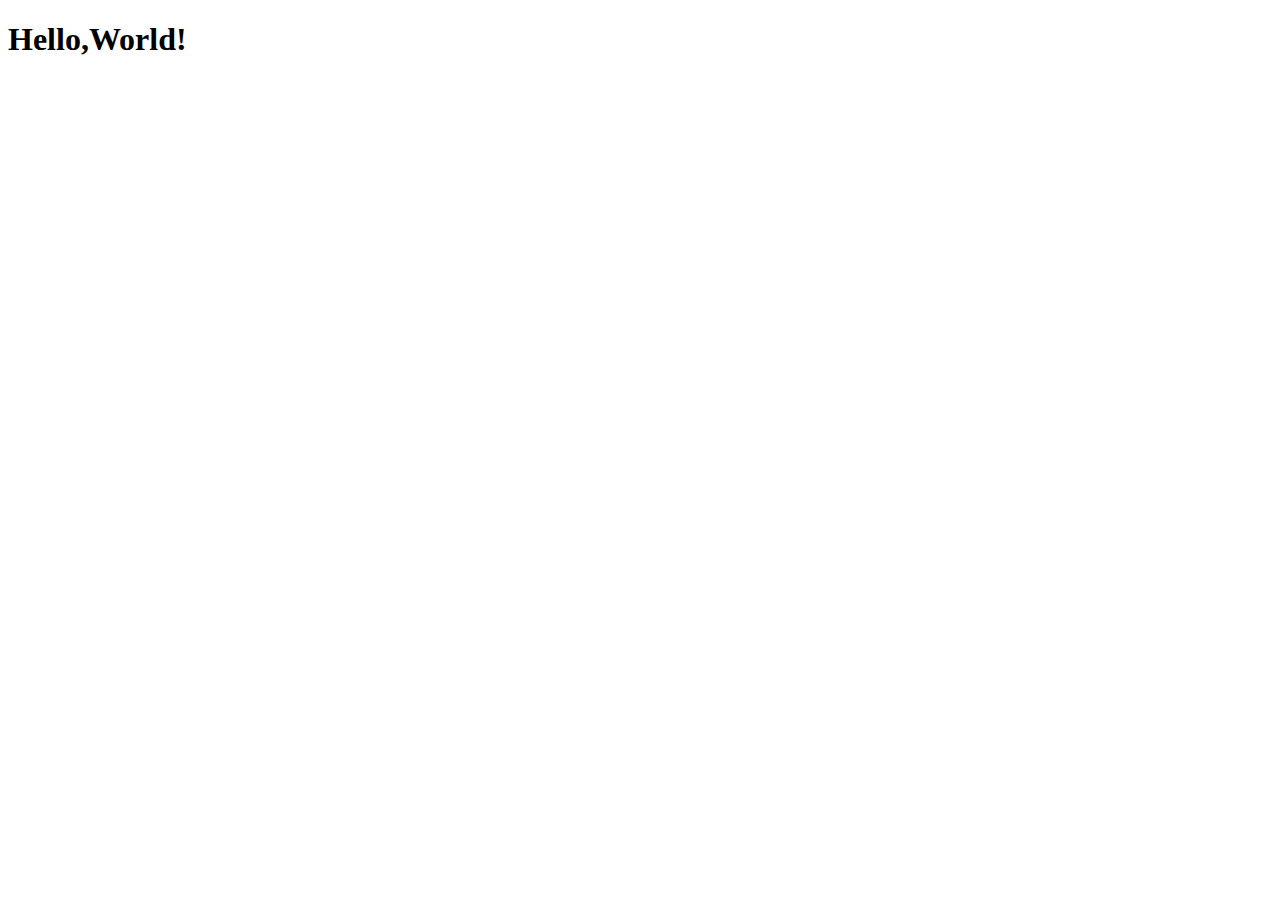
==== index.html @ 3d67f217 "first commit" ====
<!DOCTYPE html>
<html lang="ja">
  <head>
    <meta charset="UTF-8" />
    <meta name="viewport" content="width=device-width, initial-scale=1.0" />
    <title>Sample</title>
  </head>
  <body>
    <h1>Hello,World!</h1>
  </body>
</html>
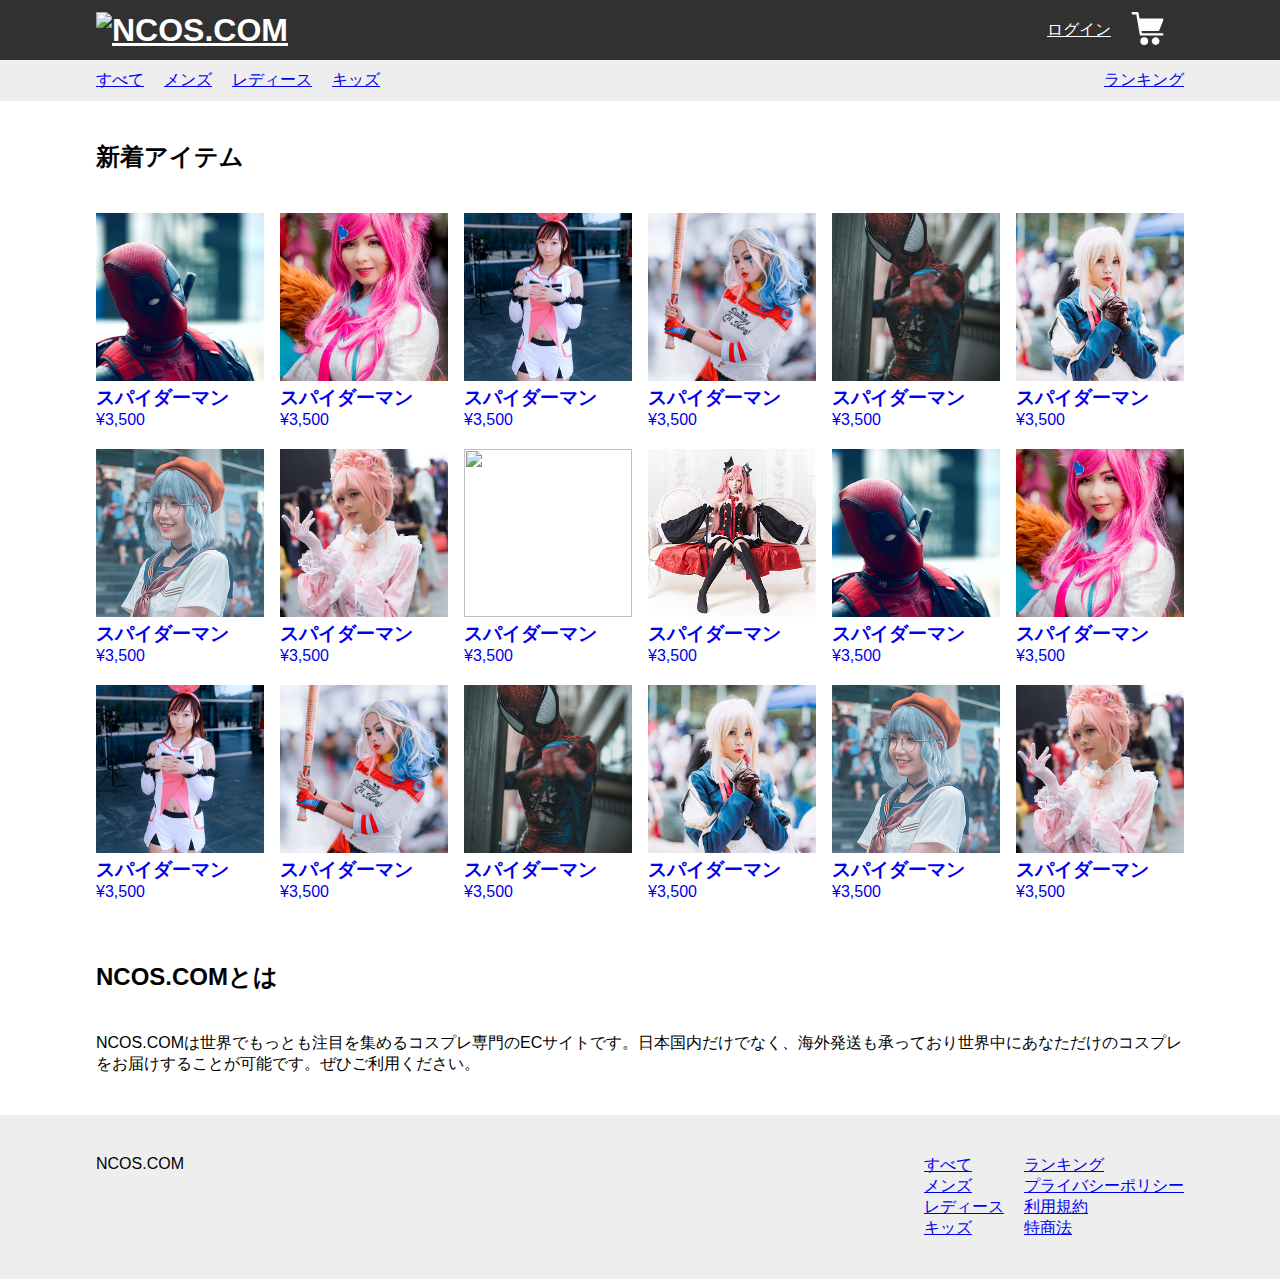
==== commit d8c6c2bf: "ブラッシュアップ" ====
--- a/index.html
+++ b/index.html
@@ -3,9 +3,193 @@
   <head>
     <meta charset="UTF-8" />
     <meta name="viewport" content="width=device-width, initial-scale=1.0" />
-    <title>Sample</title>
+    <link rel="stylesheet" href="./css/ress.min.css" />
+    <link rel="stylesheet" href="style.css" />
+    <title>NCOS.COM</title>
   </head>
   <body>
-    <h1>Hello,World!</h1>
+    <header>
+      <div class="inner">
+        <h1>
+          <a href="index.html"
+            ><img src="./images/logo.svg" alt="NCOS.COM"
+          /></a>
+        </h1>
+        <div class="header-buttons">
+          <a href="#">ログイン</a>
+          <a href="#"
+            ><img src="./images/icon-cart.svg" alt="カート" width="33"
+          /></a>
+        </div>
+      </div>
+    </header>
+    <nav class="main-nav">
+      <div class="inner">
+        <ul class="main-nav-category">
+          <li><a href="#">すべて</a></li>
+          <li><a href="category.html">メンズ</a></li>
+          <li><a href="#">レディース</a></li>
+          <li><a href="#">キッズ</a></li>
+        </ul>
+        <a href="ranking.html">ランキング</a>
+      </div>
+    </nav>
+    <main>
+      <div class="inner"><h2>新着アイテム</h2></div>
+      <ul class="item-list">
+        <li>
+          <a href="item.html">
+            <img src="./images/1.jpg" width="168" height="168" />
+            <h3>スパイダーマン</h3>
+            <p>¥3,500</p>
+          </a>
+        </li>
+        <li>
+          <a href="#">
+            <img src="./images/2.jpg" width="168" height="168" />
+            <h3>スパイダーマン</h3>
+            <p>¥3,500</p>
+          </a>
+        </li>
+        <li>
+          <a href="#">
+            <img src="./images/3.jpg" width="168" height="168" />
+            <h3>スパイダーマン</h3>
+            <p>¥3,500</p>
+          </a>
+        </li>
+        <li>
+          <a href="#">
+            <img src="./images/4.jpg" width="168" height="168" />
+            <h3>スパイダーマン</h3>
+            <p>¥3,500</p>
+          </a>
+        </li>
+        <li>
+          <a href="#">
+            <img src="./images/5.jpg" width="168" height="168" />
+            <h3>スパイダーマン</h3>
+            <p>¥3,500</p>
+          </a>
+        </li>
+        <li>
+          <a href="#">
+            <img src="./images/6.jpg" width="168" height="168" />
+            <h3>スパイダーマン</h3>
+            <p>¥3,500</p>
+          </a>
+        </li>
+        <li>
+          <a href="#">
+            <img src="./images/7.jpg" width="168" height="168" />
+            <h3>スパイダーマン</h3>
+            <p>¥3,500</p>
+          </a>
+        </li>
+        <li>
+          <a href="#">
+            <img src="./images/8.jpg" width="168" height="168" />
+            <h3>スパイダーマン</h3>
+            <p>¥3,500</p>
+          </a>
+        </li>
+        <li>
+          <a href="#">
+            <img src="./images/9.jpg" width="168" height="168" />
+            <h3>スパイダーマン</h3>
+            <p>¥3,500</p>
+          </a>
+        </li>
+        <li>
+          <a href="#">
+            <img src="./images/10.jpg" width="168" height="168" />
+            <h3>スパイダーマン</h3>
+            <p>¥3,500</p>
+          </a>
+        </li>
+        <li>
+          <a href="item.html">
+            <img src="./images/1.jpg" width="168" height="168" />
+            <h3>スパイダーマン</h3>
+            <p>¥3,500</p>
+          </a>
+        </li>
+        <li>
+          <a href="#">
+            <img src="./images/2.jpg" width="168" height="168" />
+            <h3>スパイダーマン</h3>
+            <p>¥3,500</p>
+          </a>
+        </li>
+        <li>
+          <a href="#">
+            <img src="./images/3.jpg" width="168" height="168" />
+            <h3>スパイダーマン</h3>
+            <p>¥3,500</p>
+          </a>
+        </li>
+        <li>
+          <a href="#">
+            <img src="./images/4.jpg" width="168" height="168" />
+            <h3>スパイダーマン</h3>
+            <p>¥3,500</p>
+          </a>
+        </li>
+        <li>
+          <a href="#">
+            <img src="./images/5.jpg" width="168" height="168" />
+            <h3>スパイダーマン</h3>
+            <p>¥3,500</p>
+          </a>
+        </li>
+        <li>
+          <a href="#">
+            <img src="./images/6.jpg" width="168" height="168" />
+            <h3>スパイダーマン</h3>
+            <p>¥3,500</p>
+          </a>
+        </li>
+        <li>
+          <a href="#">
+            <img src="./images/7.jpg" width="168" height="168" />
+            <h3>スパイダーマン</h3>
+            <p>¥3,500</p>
+          </a>
+        </li>
+        <li>
+          <a href="#">
+            <img src="./images/8.jpg" width="168" height="168" />
+            <h3>スパイダーマン</h3>
+            <p>¥3,500</p>
+          </a>
+        </li>
+      </ul>
+
+      <article class="about">
+        <div class="inner">
+          <h2>NCOS.COMとは</h2>
+          <p>
+            NCOS.COMは世界でもっとも注目を集めるコスプレ専門のECサイトです。日本国内だけでなく、海外発送も承っており世界中にあなただけのコスプレをお届けすることが可能です。ぜひご利用ください。
+          </p>
+        </div>
+      </article>
+    </main>
+    <footer>
+      <div class="inner">
+        <div class="footer-logo">NCOS.COM</div>
+        <ul class="footer-nav">
+          <li><a href="#">すべて</a></li>
+          <li><a href="#">メンズ</a></li>
+          <li><a href="#">レディース</a></li>
+          <li><a href="#">キッズ</a></li>
+        </ul>
+        <ul class="footer-nav">
+          <li><a href="#">ランキング</a></li>
+          <li><a href="#">プライバシーポリシー</a></li>
+          <li><a href="#">利用規約</a></li>
+          <li><a href="#">特商法</a></li>
+        </ul>
+      </div>
+    </footer>
   </body>
 </html>
--- a/css/ress.min.css
+++ b/css/ress.min.css
@@ -0,0 +1,5 @@
+/*!
+ * ress.css • v2.0.4
+ * MIT License
+ * github.com/filipelinhares/ress
+ */html{box-sizing:border-box;-webkit-text-size-adjust:100%;word-break:normal;-moz-tab-size:4;tab-size:4}*,:after,:before{background-repeat:no-repeat;box-sizing:inherit}:after,:before{text-decoration:inherit;vertical-align:inherit}*{padding:0;margin:0}hr{overflow:visible;height:0}details,main{display:block}summary{display:list-item}small{font-size:80%}[hidden]{display:none}abbr[title]{border-bottom:none;text-decoration:underline;text-decoration:underline dotted}a{background-color:transparent}a:active,a:hover{outline-width:0}code,kbd,pre,samp{font-family:monospace,monospace}pre{font-size:1em}b,strong{font-weight:bolder}sub,sup{font-size:75%;line-height:0;position:relative;vertical-align:baseline}sub{bottom:-.25em}sup{top:-.5em}input{border-radius:0}[disabled]{cursor:default}[type=number]::-webkit-inner-spin-button,[type=number]::-webkit-outer-spin-button{height:auto}[type=search]{-webkit-appearance:textfield;outline-offset:-2px}[type=search]::-webkit-search-decoration{-webkit-appearance:none}textarea{overflow:auto;resize:vertical}button,input,optgroup,select,textarea{font:inherit}optgroup{font-weight:700}button{overflow:visible}button,select{text-transform:none}[role=button],[type=button],[type=reset],[type=submit],button{cursor:pointer;color:inherit}[type=button]::-moz-focus-inner,[type=reset]::-moz-focus-inner,[type=submit]::-moz-focus-inner,button::-moz-focus-inner{border-style:none;padding:0}[type=button]::-moz-focus-inner,[type=reset]::-moz-focus-inner,[type=submit]::-moz-focus-inner,button:-moz-focusring{outline:1px dotted ButtonText}[type=reset],[type=submit],button,html [type=button]{-webkit-appearance:button}button,input,select,textarea{background-color:transparent;border-style:none}select{-moz-appearance:none;-webkit-appearance:none}select::-ms-expand{display:none}select::-ms-value{color:currentColor}legend{border:0;color:inherit;display:table;white-space:normal;max-width:100%}::-webkit-file-upload-button{-webkit-appearance:button;color:inherit;font:inherit}img{border-style:none}progress{vertical-align:baseline}svg:not([fill]){fill:currentColor}@media screen{[hidden~=screen]{display:inherit}[hidden~=screen]:not(:active):not(:focus):not(:target){position:absolute!important;clip:rect(0 0 0 0)!important}}[aria-busy=true]{cursor:progress}[aria-controls]{cursor:pointer}[aria-disabled]{cursor:default}--- a/style.css
+++ b/style.css
@@ -0,0 +1 @@
+body{font-family:-apple-system, BlinkMacSystemFont, "Segoe UI", Roboto, Oxygen, Ubuntu, Cantarell, "Open Sans", "Helvetica Neue", sans-serif}.inner{max-width:1088px;margin:auto}header{background:#313131}header .inner{height:60px;display:-webkit-box;display:-ms-flexbox;display:flex;-webkit-box-pack:justify;-ms-flex-pack:justify;justify-content:space-between;-webkit-box-align:center;-ms-flex-align:center;align-items:center}header a{color:#fff}.header-buttons{display:-webkit-box;display:-ms-flexbox;display:flex;-webkit-box-align:center;-ms-flex-align:center;align-items:center}.header-buttons a{margin-right:20px}h2{margin:40px 0}.main-nav{background:#eee;padding:10px;overflow:scroll}.main-nav .inner{display:-webkit-box;display:-ms-flexbox;display:flex;-webkit-box-pack:justify;-ms-flex-pack:justify;justify-content:space-between}.main-nav-category{display:-webkit-box;display:-ms-flexbox;display:flex}.main-nav-category li{list-style:none;margin-right:20px}.item-list{max-width:1088px;margin:auto;display:-webkit-box;display:-ms-flexbox;display:flex;-ms-flex-wrap:wrap;flex-wrap:wrap;-webkit-box-pack:justify;-ms-flex-pack:justify;justify-content:space-between}.item-list li{list-style:none;margin-bottom:20px}.item-list li img{-o-object-fit:cover;object-fit:cover}.item-list li a{text-decoration:none}@media (max-width: 768px){.item-list{-webkit-box-pack:justify;-ms-flex-pack:justify;justify-content:space-between}}footer{background:#eee;padding:40px 0}footer .inner{display:-webkit-box;display:-ms-flexbox;display:flex}.footer-nav{margin-left:20px}.footer-nav li{list-style:none}.footer-logo{-webkit-box-flex:1;-ms-flex:1;flex:1}.about{margin:40px 0}.recent{position:relative}.recent:after{display:block;content:"";background:#313131;width:100%;height:5px;position:absolute;left:0;bottom:-10px}.ranking-list{margin-top:40px;border-top:dashed 1px #313131;padding-top:20px}.ranking-list li{list-style:none;border-bottom:dashed 1px #313131;display:-webkit-box;display:-ms-flexbox;display:flex;-webkit-box-align:center;-ms-flex-align:center;align-items:center;padding-bottom:20px;margin-bottom:20px}.ranking-list li p:first-child{font-size:36px;font-weight:bold;text-align:center;width:100px}.ranking-list li div:last-child{margin-left:20px}.ranking-list li img{-o-object-fit:cover;object-fit:cover}.item{display:-webkit-box;display:-ms-flexbox;display:flex}.item img{-o-object-fit:cover;object-fit:cover;margin-right:20px}.btn{color:#fff;background:#313131;border-radius:5px;padding:10px;display:inline-block;margin-top:40px;text-decoration:none}.item-list{display:-webkit-box;display:-ms-flexbox;display:flex;margin-top:40px}.item-list img{-o-object-fit:cover;object-fit:cover}
